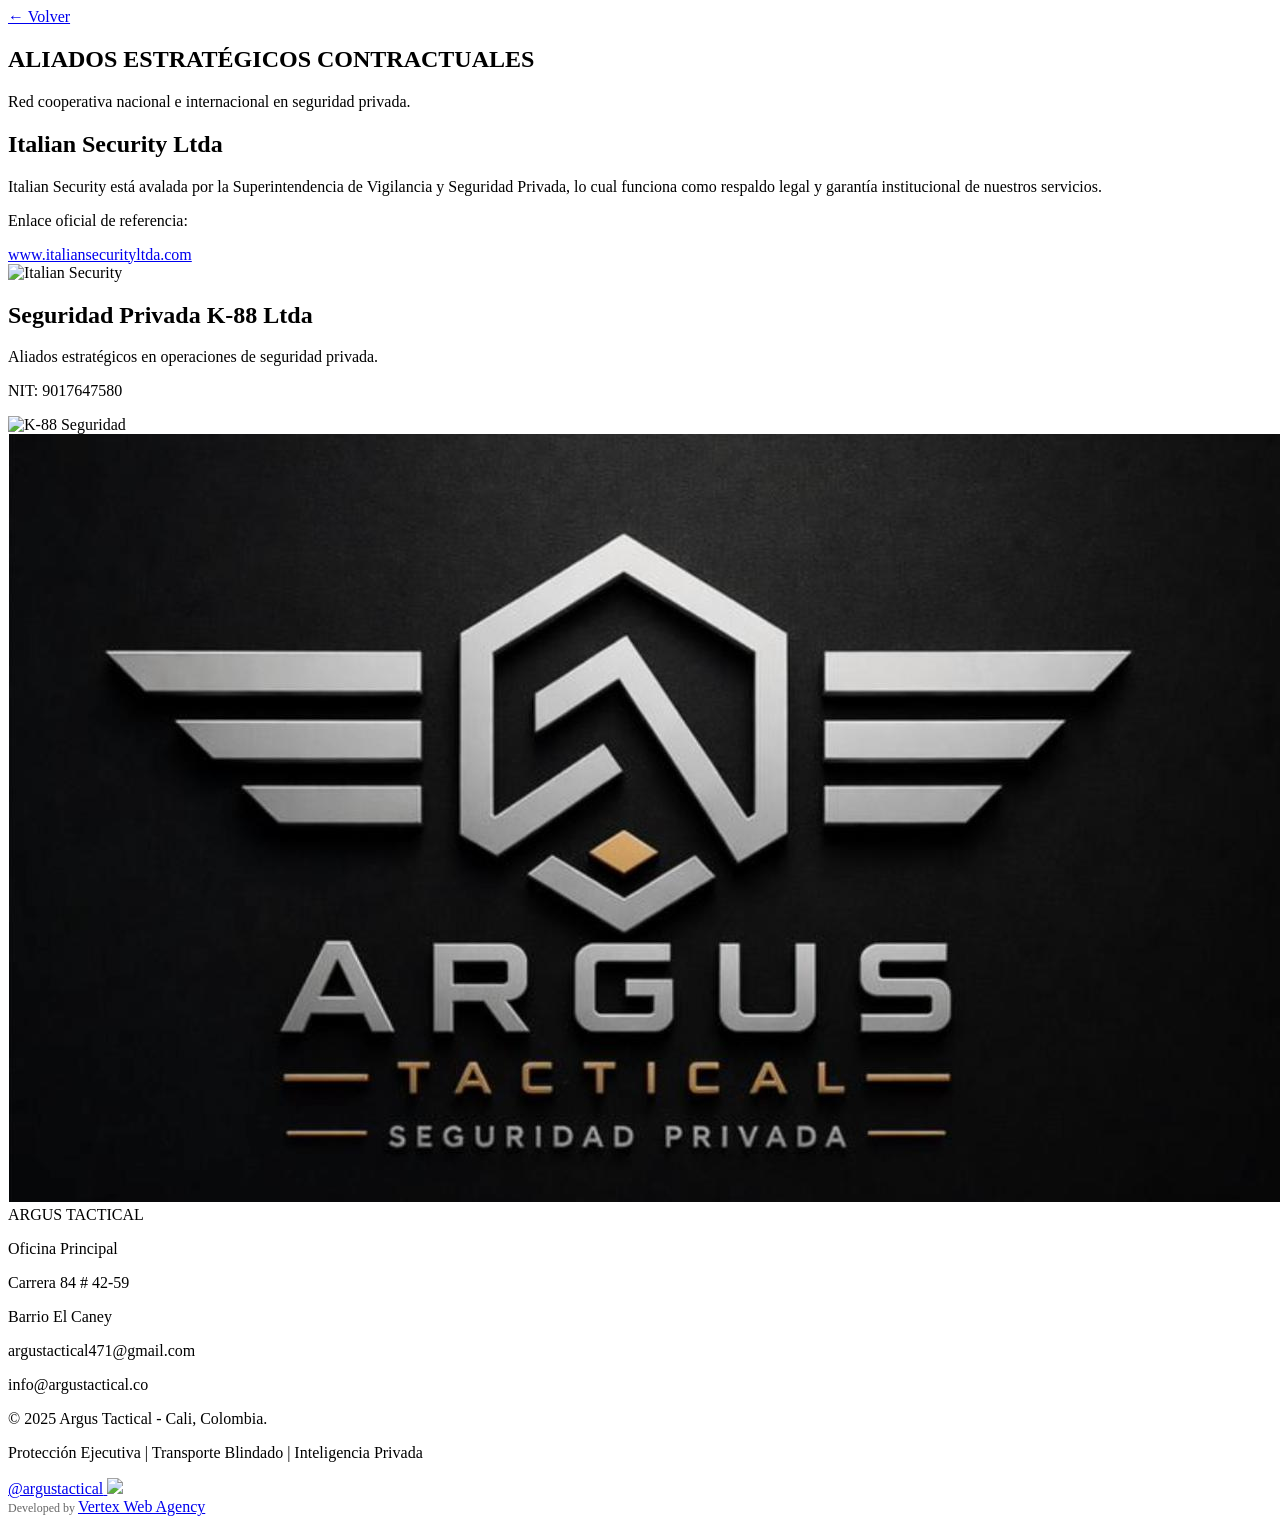
==== aliados.html @ 8331e1ac "Add files via upload" ====
<!DOCTYPE html>
<html lang="en">
<head>
    <meta charset="UTF-8">
    <meta name="viewport" content="width=device-width, initial-scale=1.0">
    <title>Aliados de seguridad | argus tactical</title>
    <link rel="stylesheet" href="style.css">
</head>
<body>
    <a href="index.html" class="btn-retorno">
    ← Volver
</a>
<div class="aliados-box">

    <h2 class="section-title aliados-special" data-i18n="aliados_title">
        ALIADOS ESTRATÉGICOS CONTRACTUALES
    </h2>

    <p class="aliados-text" data-i18n="aliados_desc">
        Red cooperativa nacional e internacional en seguridad privada.
    </p>

</div>

<!--ALIDO 1-->
<div class="aliado-container">

    <!-- TESTO -->
    <div class="aliado-texto">
        <h2 class="aliado-titulo" data-i18n="aliado1_title">
            Italian Security Ltda
        </h2>

        <p data-i18n="aliado1_desc">
            Italian Security está avalada por la Superintendencia de Vigilancia y Seguridad Privada, 
            lo cual funciona como respaldo legal y garantía institucional de nuestros servicios.
        </p>

        <p class="link-ref" data-i18n="aliado1_ref">
            Enlace oficial de referencia:
        </p>

        <a href="https://www.italiansecurityltda.com/" target="_blank">
            www.italiansecurityltda.com
        </a>
    </div>

    <!-- IMMAGINE -->
    <div class="aliado-img">
        <img src="logo_aliado.png" alt="Italian Security">
    </div>

</div>
<!--ALIDOS 2-->
<div class="aliado-container">

    <!-- SINISTRA -->
    <div class="aliado-texto">
        <h2 class="aliado-titulo" data-i18n="aliado2_title">
            Seguridad Privada K-88 Ltda
        </h2>

        <p data-i18n="aliado2_desc">
            Aliados estratégicos en operaciones de seguridad privada.
        </p>

        <p class="link-ref" data-i18n="aliado2_nit">
            NIT: 9017647580
        </p>
    </div>
<!--LOGO-->
     <!-- DESTRA -->
    <div class="aliado-img">
        <img src="logoasodia2.png" alt="K-88 Seguridad">

        
    </div>

</div>







<script src="script.js"></script>




















<footer class="site-footer">

<div class="footer-container">

        <!-- SINISTRA -->
        <div class="footer-left">
            <img src="logo.jpg" alt="Argus Tactical Logo" class="footer-logo">

            <div class="footer-info">
                <span class="footer-brand">
                    ARGUS <span class="verde">TACTICAL</span>
                </span>

                <p>Oficina Principal</p>
                <p>Carrera 84 # 42-59</p>
                <p>Barrio El Caney</p>
                <p>argustactical471@gmail.com</p>
                <p>info@argustactical.co</p>
            </div>
        </div>

        <!-- DESTRA -->
        <div class="footer-right">
            <p class="footer-copy">
                © 2025 Argus Tactical - Cali, Colombia.
            </p>

            <p class="footer-services">
                Protección Ejecutiva | Transporte Blindado | Inteligencia Privada
            </p>

            <a href="https://www.instagram.com/argustactical.co"
               target="_blank"
               class="footer-instagram">

                <span>@argustactical</span>

                <img src="https://upload.wikimedia.org/wikipedia/commons/e/e7/Instagram_logo_2016.svg">
            </a>
        </div>

    </div>

    <!---MALU-->

<div class="footer-credit">
    <span style="font-size:12px; color:#666;">Developed by </span>
    <a href="https://malu788.github.io/miosito/" target="_blank">
        Vertex Web Agency
    </a>
</div>

<script src="script.js"></script>
</body>
</html>
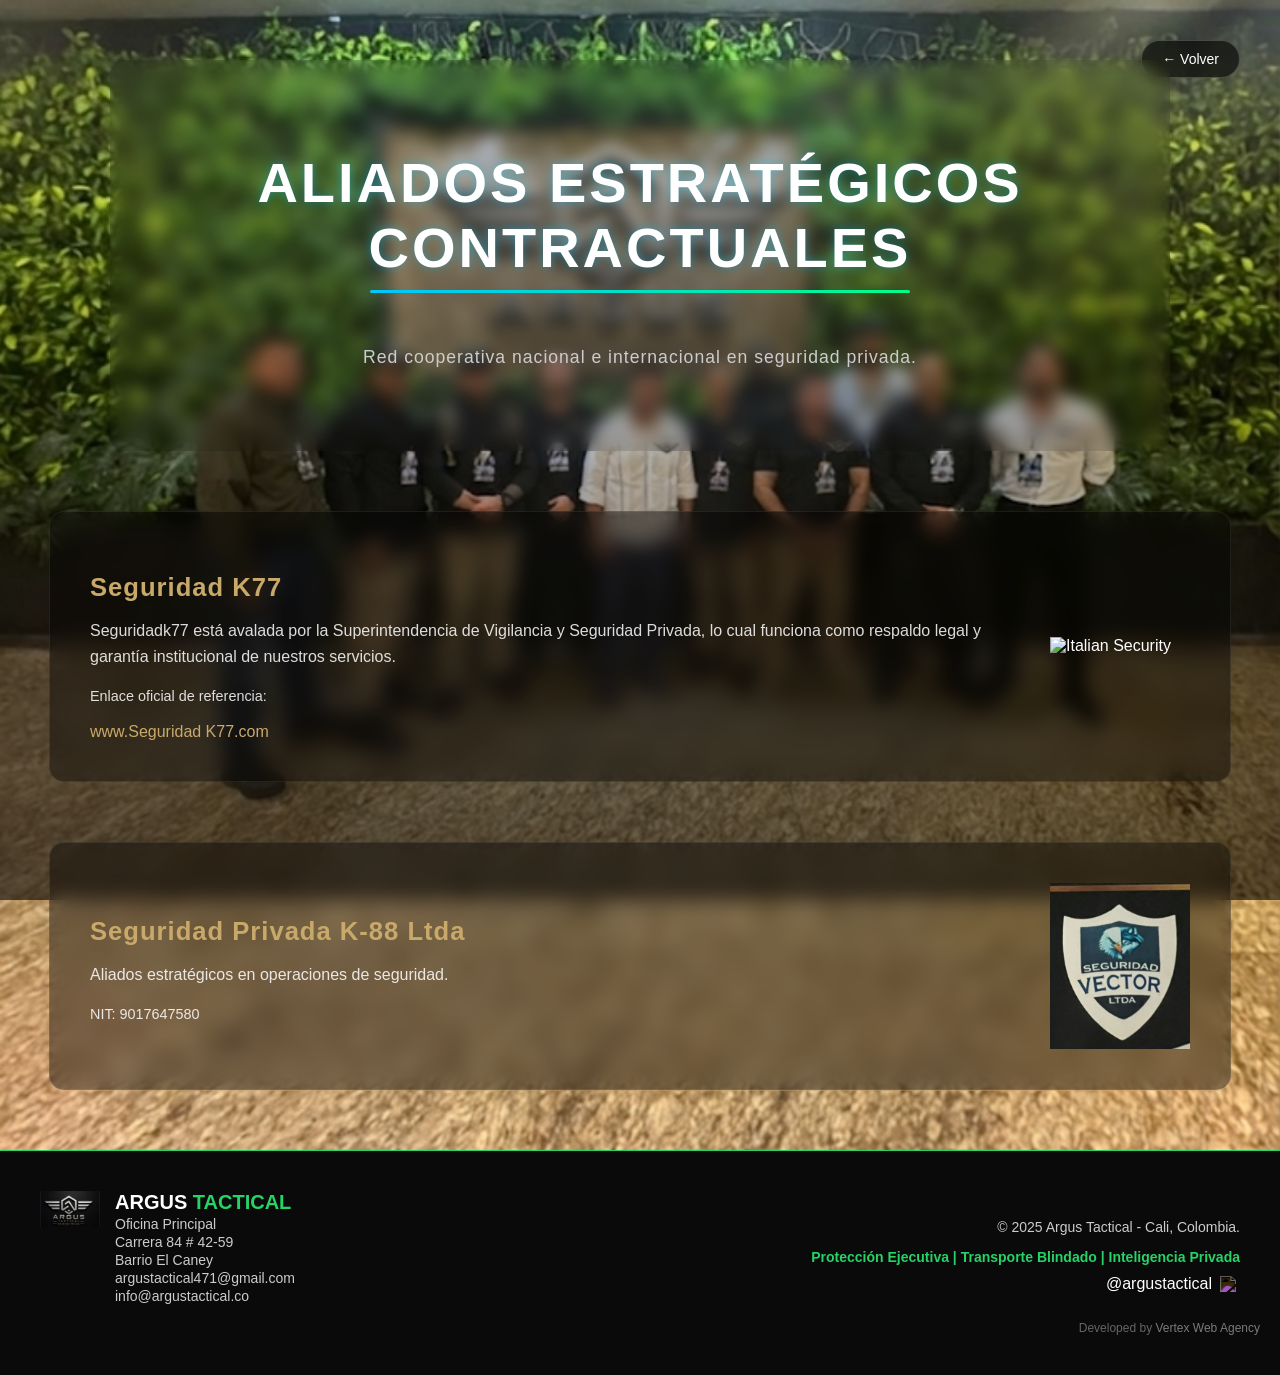
==== commit 5c471fe3: "Update aliados.html" ====
--- a/aliados.html
+++ b/aliados.html
@@ -28,11 +28,11 @@
     <!-- TESTO -->
     <div class="aliado-texto">
         <h2 class="aliado-titulo" data-i18n="aliado1_title">
-            Italian Security Ltda
+            Seguridad K77
         </h2>
 
         <p data-i18n="aliado1_desc">
-            Italian Security está avalada por la Superintendencia de Vigilancia y Seguridad Privada, 
+            Seguridad K77 está avalada por la Superintendencia de Vigilancia y Seguridad Privada, 
             lo cual funciona como respaldo legal y garantía institucional de nuestros servicios.
         </p>
 
@@ -40,14 +40,14 @@
             Enlace oficial de referencia:
         </p>
 
-        <a href="https://www.italiansecurityltda.com/" target="_blank">
-            www.italiansecurityltda.com
+        <a href="https://seguridadk77.com/" target="_blank">
+            www.Seguridad K77.com
         </a>
     </div>
 
     <!-- IMMAGINE -->
     <div class="aliado-img">
-        <img src="logo_aliado.png" alt="Italian Security">
+        <img src="foto_alido1.jpg" alt="Italian Security">
     </div>
 
 </div>
@@ -57,7 +57,7 @@
     <!-- SINISTRA -->
     <div class="aliado-texto">
         <h2 class="aliado-titulo" data-i18n="aliado2_title">
-            Seguridad Privada K-88 Ltda
+            Seguridad Privada  Ltda
         </h2>
 
         <p data-i18n="aliado2_desc">
@@ -71,7 +71,7 @@
 <!--LOGO-->
      <!-- DESTRA -->
     <div class="aliado-img">
-        <img src="logoasodia2.png" alt="K-88 Seguridad">
+        <img src="alidos_2.jpg" alt="K-88 Seguridad">
 
         
     </div>
@@ -159,4 +159,4 @@
 
 <script src="script.js"></script>
 </body>
-</html>+</html>
--- a/style.css
+++ b/style.css
@@ -0,0 +1,1748 @@
+* RESET */
+* {
+    margin: 0;
+    padding: 0;
+    box-sizing: border-box;
+}
+
+/* SFONDO PROFESSIONALE */
+body {
+  margin: 0;
+  padding-top: 90px;
+  overflow-x: hidden;
+
+  font-family: 'Montserrat', Arial, sans-serif;
+
+  background:
+    linear-gradient(rgba(0,0,0,0.0), rgba(0,0,0,0.6)),
+    url("fondo3.jpg") no-repeat center center/cover;
+
+  background-attachment: fixed;
+  min-height: 100vh;
+  color: white;
+}
+
+
+/*IMG*/
+img {
+    display: block;
+    width: 100%;
+    height: auto;
+}
+
+/*NAVBAR DELMENU*/
+/* NAVBAR */
+.navbar {
+    position: fixed;
+    top: 0;
+    width: 100%;
+    height: 80px;
+    background: rgba(0,0,0,0.6);
+        
+        z-index: 1000;
+}
+
+/* CONTENITORE NAV */
+.nav-container {
+    width: 100%;
+     display: flex;
+    justify-content: space-between;
+    align-items: center;
+    padding: 8px 20px 8px 8px, ;  
+    margin: 0;
+}
+
+/*FORZAR LO SPAZIO LAD = 0*/
+html, body {
+    margin: 0;
+    padding: 0;
+}
+/*LINEA VERTICAL DENTRO IDIOMA*/
+.lang {
+    display: flex;
+    align-items: center;
+    gap: 10px;
+
+    border-left: 1px solid rgba(255,255,255,0.3); /* linea */
+    padding-left: 15px;
+    margin-left: 15px;
+}
+
+/*SMOOTH SCROLL*/
+html{
+
+    scroll-behavior: smooth;
+}
+
+/* MENU */
+.menu a {
+    color: white;
+    text-decoration: none;
+    margin-right: 20px;
+    font-size: 14px;
+    transition: 0.3s;
+}
+
+.menu a:hover {
+    color: #c8a96a;
+}
+
+/* BLOCCO DESTRO */
+.right-box {
+    display: flex;
+    align-items: center;
+    gap: 20px;
+}
+
+/* LOGO */
+.logo-box {
+    margin-left: 15px;
+    display: flex;
+    align-items: center;
+    gap: 12px; /*ALONTANA LOGO*/
+}
+
+.logo-box img {
+    width: 80px; /*TAMAGNO LOGO*/
+    height: 80px;
+    border-radius: 50%;
+    object-fit: cover;
+}
+
+.nombre {
+    font-size: 18px; /*CAMBIA IL TAM DEL TT LOGs*/
+    font-weight: 600;
+    color: #c8a96a;
+}
+/*MENU DESTRA*/
+.menu{
+
+    display: flex;
+    align-items: center ;
+    gap: 20px;
+}
+
+.menu a {
+    color: white;
+    text-decoration: none;
+    font-size: 13px;
+    font-weight: 600;
+    /* GRASSETTO ELEGANTE*/
+    text-transform: uppercase; /*MAISCOLO*/
+    letter-spacing: 1.5px; /*SPAZIO TRA LETTERE PREMIM*/
+    position: relative;
+    transition: 0.3s;
+}
+
+/* EFFETTO LINEA SOTTO (BELLO) */
+.menu a::after {
+    content: "";
+    position: absolute;
+    width: 0%;
+    height: 2px;
+    bottom: -5px;
+    left: 0;
+    background: #c8a96a;
+    transition: 0.3s;
+}
+menu a:hover::after {
+    width: 100%;
+}
+
+.menu a:hover {
+    color: #c8a96a;
+}
+/* LINEA ORO SOTTO NAVBAR */
+.navbar::after {
+    content: "";
+    display: block;
+    width: 100%;
+    height: 2px;
+    background: #c8a96a;
+    margin-top: 5px;
+}
+/*EFFTO BELLO*/
+
+.navbar { 
+    background: rgba(0,0,0,0.4);
+    backdrop-filter: blur(8px);
+}
+/* NAVBAR CON FASCIA ORO */
+.navbar {
+    position: fixed;
+    top: 0;
+    width: 100%;
+    height: 90px;/*MISURA MENU*/
+    display: flex;
+    align-items: center;
+    z-index: 1000;
+}
+
+/* FASCIA DIETRO (OMBRA ORO) */
+.navbar::before {
+    content: "";
+    position: absolute;
+    top: 0;
+    left: 0;
+    width: 100%;
+    height: 80px; /* altezza fascia */
+    
+    background: linear-gradient(
+        to right,
+        rgba(200,169,106,0.25),
+        rgba(200,169,106,0.5),
+        rgba(200,169,106,0.25)
+    );
+
+    filter: blur(10px);
+    z-index: -1;
+}
+.lang {
+    display: flex;
+    align-items: center;
+    margin-left: 15px;
+}
+.menu a,
+.lang a {
+    display: flex;
+    align-items: center;
+    height: 1000%;
+}
+/*TITULO 1*/
+/* HERO (NUOVO) */
+.hero {
+    margin-top: 120px; /* 👈 evita il menu sopra */
+    text-align: center;
+    
+}
+
+/* TITOLO */
+.hero h1 {
+    width: 100%;
+    text-align: center;
+    font-size: 100px; /* TITULO GRANDE*/
+    color: #ffffff;
+    text-transform: uppercase;
+    letter-spacing: 5px;
+    font-weight: 700;
+    margin: 0;
+    transition: all 0.3s ease;
+
+}
+
+/*EFFETO MAUSE*/
+.hero h1:hover {
+    color: #c8a96a; /* oro */
+    transform: scale(1.03); /* leggero zoom */
+    transition: 0.3s;
+    hero h1:hover {
+    color: #c8a96a; /* oro */
+    transform: scale(1.05); /* leggero zoom */
+    text-shadow: 0 0 15px rgba(200,169,106,0.6); /* glow */
+}
+}
+/*SE ADDATTA ALLO SCHERMO*/
+.hero h1 {
+    text-shadow: 0 5px 20px rgba(0, 0, 0, 0, 7);
+
+}
+/* SOTTOTITOLO PROTECCION ESTRATEGICA*/
+.hero p {
+    font-size: 20px; /* più grande */
+    color: #FFFFFF; /* bianco */
+    letter-spacing: 5px; /* elegante */
+    text-transform: uppercase; /* stile forte */
+    font-weight: 300; /* leggero = elegante */
+    margin-top: 15px;
+    
+}
+.navbar {
+    position: relative;
+}
+
+.navbar::after {
+    content: "";
+    position: absolute;
+    left: 0;
+    bottom: -5px; /* 👈 sposta giù */
+    width: 100%;
+    height: 2px;
+    background: #c8a96a;
+}
+
+
+/*BUTTONES*/
+/* CONTENITORE BOTTONI */
+.contact-section {
+    display: grid;
+    grid-template-columns: 1fr 1fr;
+    gap: 40px;
+    padding: 60px;
+}
+.buttons {
+    margin-top: 30px;
+    display: flex;
+    justify-content: center;
+    gap: 20px;
+    flex-wrap: wrap;
+}
+
+/* BOTTONE BASE */
+.btn {
+    padding: 12px 25px;
+    border: 2px solid #c8a96a;
+    color: #c8a96a;
+    text-decoration: none;
+    font-size: 14px;
+    text-transform: uppercase;
+    letter-spacing: 1px;
+    transition: 0.3s;
+}
+
+/* HOVER */
+.btn:hover {
+    background: #c8a96a;
+    color: black;
+}
+
+/* WHATSAPP */
+.btn-whatsapp {
+    border-color: #25D366;
+    color: #25D366;
+}
+
+.btn-whatsapp:hover {
+    background: #25D366;
+    color: white;
+}
+/*PAGINA EVALUACION*/
+/* SEZIONE */
+.hero-eval {
+    margin-top: 120px;
+    text-align: center;
+}
+
+/* TITOLO UGUALE ALLA HOME */
+.hero-eval h1 {
+    font-family: 'Montserrat', Arial, sans-serif;
+    font-size: 5vw;
+    color: white;
+    text-transform: uppercase;
+    letter-spacing: 5px;
+    font-weight: 600;
+
+    transition: 0.3s;
+}
+
+/* EFFETTO */
+.hero-eval h1:hover {
+    color: #c8a96a;
+    transform: scale(1.05);
+    text-shadow: 0 0 15px rgba(200,169,106,0.6);
+}
+
+/* SOTTOTITOLO */
+.hero-eval p {
+    font-size: 20px;
+    color: white;
+    letter-spacing: 3px;
+    margin-top: 10px;
+}
+
+/*CONTAINER 1*/
+.contact-box {
+    background: rgba(255, 255, 255, 0.05);
+    border-radius: 15px;
+    padding: 20px;
+    margin-bottom: 20px;
+    backdrop-filter: blur(10px);
+    border: 1px solid rgba(255,255,255,0.1);
+    transition: 0.3s;
+}
+
+.contact-box:hover {
+    transform: translateY(-5px);
+    border-color: #00ff88;
+    box-shadow: 0 0 20px rgba(0,255,136,0.3);
+}
+.contact-box h3 {
+    color: #00ff88;
+    font-size: 14px;
+    margin-bottom: 5px;
+    letter-spacing: 1px;
+}
+
+.contact-box p {
+    font-size: 20px;
+    font-weight: bold;
+    color: white;
+}
+form input,
+form textarea,
+form select {
+    width: 100%;
+    padding: 12px;
+    margin-bottom: 15px;
+    border-radius: 8px;
+    border: 1px solid rgba(255,255,255,0.2);
+    background: rgba(0,0,0,0.4);
+    color: white;
+    font-family: 'Montserrat', sans-serif;
+    transition: 0.3s;
+}
+.orm input:focus,
+form textarea:focus {
+    outline: none;
+    border-color: #00ff88;
+    box-shadow: 0 0 10px rgba(0,255,136,0.5);
+}
+.btn-submit {
+    width: 100%;
+    padding: 15px;
+    background: linear-gradient(90deg, #00ff88, #00cc66);
+    border: none;
+    border-radius: 10px;
+    font-weight: bold;
+    color: black;
+    cursor: pointer;
+    transition: 0.3s;
+}
+
+/*HOVER*/
+.btn-submit:hover {
+    transform: scale(1.05);
+    box-shadow: 0 0 20px rgba(0,255,136,0.6);
+}
+.divider {
+
+    width: 2px;
+    background: linear-gradient(to bottom,
+    transparent, #00ff88, transparent);
+    
+}
+/*COVERTURA NACIONA 1*/
+
+.cobertura-text {
+    background: rgba(0, 0, 0, 0.55); /* sfondo scuro */
+    padding: 5PX;
+    border-radius: 15px;
+
+    backdrop-filter: blur(6px);
+}
+/**/
+.cobertura-text {
+    background: linear-gradient(
+        rgba(0,0,0,0.7),
+        rgba(0,0,0,0.5)
+    );
+    border-left: 3px solid #00ff99; /* verde Argus */
+}
+
+.cobertura-text p {
+    color: #e0e0e0;
+    line-height: 1.6;
+}
+
+.lista-ciudades li {
+    color: #ffffff;
+    margin-bottom: 6px;
+}
+
+
+
+/**/
+.contact-box i {
+    color: #00ff88;
+    margin-right: 10px;
+    font-size: 18px;
+}
+
+/*BOTONECobertura Nacional e Internacional*/
+/* CONTENITORE */
+.coverage {
+    margin-top: 20px;
+    padding: 15px;
+    border-left: 3px solid #00ff88;
+    background: rgba(255,255,255,0.03);
+    border-radius: 8px;
+    transition: 0.3s;
+}
+
+/* HOVER BOX */
+.coverage:hover {
+    transform: translateY(-3px);
+    box-shadow: 0 0 15px rgba(0,255,136,0.3);
+}
+
+/* TESTO */
+.coverage p {
+    color: #ddd;
+    font-size: 18px;
+    letter-spacing: 1px;
+}
+
+/* ICONA */
+.coverage i {
+    color: #00ff88;
+    margin-right: 10px;
+    animation: pulse 2s infinite;
+}
+
+/* ANIMAZIONE PULSANTE */
+@keyframes pulse {
+    0% {
+        transform: scale(1);
+        text-shadow: 0 0 5px rgba(0,255,136,0.4);
+    }
+    50% {
+        transform: scale(1.2);
+        text-shadow: 0 0 15px rgba(0,255,136,0.8);
+    }
+    100% {
+        transform: scale(1);
+        text-shadow: 0 0 5px rgba(0,255,136,0.4);
+    }
+}
+/*BUTTON RITORNAPAGINA EVALIACION*/
+.back-home {
+    margin-top: 30px;
+    text-align: center;
+}
+
+.btn-back {
+    display: inline-block;
+    padding: 12px 25px;
+    border: 2px solid #c8a96a;
+    color: #c8a96a;
+    text-decoration: none;
+    font-weight: 600;
+    border-radius: 8px;
+    transition: 0.3s;
+}
+.btn-back:hover {
+    background: #c8a96a;
+    color: black;
+    box-shadow: 0 0 15px rgba(200,169,106,0.6);
+    transform: translateY(-2px);
+}
+/*WHATSAPP-LINK*/
+.whatsapp-link {
+    color: #ffffff; /* 👈 bianco */
+    text-decoration: none; /* toglie sottolineato */
+    font-weight: 600;
+}
+
+.whatsapp-link:hover {
+    color: #00ff88; /* verde al passaggio mouse */
+}
+
+/*QUIENES SOMOS*/
+/* SOLO HOME - SEZIONE ABOUT */
+.about-section {
+    text-align: center;
+    padding: 80px 20px;
+}
+
+/* titolo */
+.about-section .about-title {
+    font-size: 48px;
+    color: #ffffff;
+    letter-spacing: 4px;
+    margin-bottom: 20px;
+    position: relative;
+}
+/*ANIMAZIONE TITULO*/
+.about-title {
+    color: #ffffff; /* bianco normale */
+    transition: color 0.3s ease; /* animazione fluida */
+    font-weight: 700;
+    letter-spacing: 4px;
+}
+
+/* quando passi il mouse */
+.about-title:hover {
+    color: #00ff88; /* verde */
+}
+.about-title:hover {
+    color: #00ff88;
+}
+/*MISION VISION*/
+/* SEZIONE */
+.mv-section {
+    padding: 80px 20px;
+    text-align: center;
+}
+
+/* CONTAINER CENTRALE */
+.mv-container {
+    display: flex;
+    justify-content: center;
+    gap: 40px;
+    flex-wrap: wrap;
+}
+
+/* BOX */
+.mv-box {
+    max-width: 400px;
+    padding: 25px;
+    border-radius: 10px;
+    background: rgba(255,255,255,0.03);
+    border: 1px solid rgba(255,255,255,0.1);
+    transition: 0.3s;
+}
+
+/* HOVER */
+.mv-box:hover {
+    transform: translateY(-5px);
+    border-color: #00ff88;
+}
+
+/* TITOLI */
+.mv-title {
+    font-size: 26px;
+    font-weight: 800;
+    color: #ffffff;
+    margin-bottom: 15px;
+    letter-spacing: 2px;
+    transition: 0.3s;
+}
+.section-title {
+    text-transform: uppercase;
+}
+
+/* PARAGRAFO */
+.mv-text {
+    font-size: 16px;
+    color: rgba(255,255,255,0.85);
+    line-height: 1.6;
+}
+
+/* EFFETTO HOVER TITOLO */
+.mv-title:hover {
+    color: #00ff88;
+}
+/*SERVICIOS DE ELITE*/
+/* SEZIONE */
+.elite-section {
+    text-align: center;
+    padding: 100px 20px;
+}
+
+/* BOX SFONDO (tipo blur scuro) */
+.elite-section {
+    background: rgba(0,0,0,0.5);
+    backdrop-filter: blur(6px);
+}
+
+/* TITOLO */
+.elite-title {
+    font-family: 'Montserrat', Arial, sans-serif;
+    font-size: 42px;
+    font-weight: 800;
+    color: #ffffff;
+    letter-spacing: 4px;
+    margin-bottom: 15px;
+    transition: 0.3s;
+}
+
+/* LINEA SOTTO */
+.elite-title::after {
+    content: "";
+    display: block;
+    width: 60px;
+    height: 3px;
+    background: #00ff88;
+    margin: 10px auto 0;
+    transition: 0.3s;
+}
+
+/* HOVER TITOLO */
+.elite-title:hover {
+    color: #00ff88;
+}
+
+/* LINEA cambia colore insieme */
+.elite-title:hover::after {
+    background: #ffffff;
+}
+
+/* TESTO */
+.elite-text {
+    font-family: 'Montserrat', Arial, sans-serif;
+    max-width: 700px;
+    margin: 0 auto;
+    font-size: 18px;
+    color: rgba(255,255,255,0.85);
+    line-height: 1.6;
+}
+/*SECURIDAD*/
+/* SEZIONE GENERICA */
+.security-section {
+    text-align: center;
+    padding: 80px 20px;
+}
+.security-box {
+    background: rgba(0,0,0,0.6);
+    padding: 30px;
+    border-radius: 20px;
+    backdrop-filter: blur(8px);
+    max-width: 1100px;
+    margin: auto;
+    text-align: center;
+    
+}
+
+/* TITOLO STANDARD (riutilizzabile anche altrove) */
+.section-title {
+    font-size: 36px;
+    font-weight: bold;
+    color: white;
+    transition: 0.3s;
+}
+
+/* HOVER SOLO COLORE */
+.section-title:hover {
+    color: #00ff88;
+}
+
+/* TESTO STANDARD */
+.video-grid {
+    display: flex;
+    justify-content: center;
+    gap: 25px;
+    flex-wrap: wrap;
+
+    width: 100%;
+    max-width: 900px;
+
+    margin-left: auto;
+    margin-right: auto;
+    padding: 0; /* IMPORTANTE */
+}
+
+
+
+
+.video-grid video {
+    width: 260px;
+    height: 150px;
+    object-fit: cover;
+    border-radius: 15px;
+    flex: 0 0 auto;
+    transition: 0.3s;
+}
+
+/* HOVER elegante */
+.video-grid video:hover {
+    transform: scale(1.05);
+}
+/*BOTT SECURITY*/
+.btn-security {
+    position: relative;
+    top: 30px;
+}
+
+/*INVESTIGACION*/
+
+/* BLOCCO 2INVESTIGACION PRIVADA*/
+/* Layout per Investigazione */
+.investigacion-container {
+    display: flex;
+    align-items: center;
+    justify-content: space-between;
+    gap: 50px;
+    max-width: 1100px;
+    margin: 80px auto; /* Spazio dal blocco sopra */
+    padding: 40px;
+    background: rgba(20, 20, 20, 0.6);
+    border-radius: 15px;
+    border: 1px solid rgba(255, 255, 255, 0.05);
+    text-align: left; /* Testo a sinistra */
+}
+
+.investigacion-content {
+    flex: 1;
+}
+
+.investigacion-video {
+    flex: 1;
+    display: flex;
+    justify-content: center;
+}
+
+.titulo-bello {
+    font-size: 2.8rem;
+    color: white;
+    text-transform: uppercase;
+    margin-bottom: 20px;
+    border-left: 5px solid #25d366; /* Linea verde a lato del titolo */
+    padding-left: 15px;
+}
+
+.texto-investigacion {
+    font-size: 1.2rem;
+    color: #ccc;
+    line-height: 1.6;
+    margin-bottom: 25px;
+}
+
+/* Checklist stilizzata */
+.checklist-investigacion {
+    list-style: none;
+    padding: 0;
+    margin-bottom: 35px;
+}
+
+.checklist-investigacion li {
+    font-size: 1.1rem;
+    color: white;
+    margin-bottom: 10px;
+    display: flex;
+    align-items: center;
+}
+
+.checklist-investigacion .check {
+    color: #25d366;
+    margin-right: 12px;
+    font-weight: bold;
+}
+
+/* Video singolo */
+.video-box-single {
+    width: 100%;
+    max-width: 500px;
+    border-radius: 15px;
+    overflow: hidden;
+    box-shadow: 0 10px 30px rgba(0,0,0,0.5);
+}
+
+.video-box-single video {
+    width: 100%;
+    display: block;
+}
+
+.boton-container-left {
+    margin-top: 20px;
+}
+
+/* Responsive per cellulari: mette il video sotto il testo */
+@media (max-width: 768px) {
+    .investigacion-container {
+        flex-direction: column;
+        text-align: center;
+    }
+    .titulo-bello {
+        border-left: none;
+        padding-left: 0;
+    }
+    .checklist-investigacion li {
+        justify-content: center;
+    }
+}
+
+
+
+/*CONTAINER3 ALQUILER DE VEHICULO*/
+.operaciones-container {
+    display: flex;
+    flex-direction: row;
+    align-items: center;
+    justify-content: space-between;
+    gap: 50px;
+    max-width: 1100px;
+    margin: 80px auto;
+    padding: 40px;
+    
+
+    /* ✨ stile coerente */
+    background: rgba(255, 255, 255, 0.03);
+    backdrop-filter: blur(10px);
+    -webkit-backdrop-filter: blur(10px);
+
+    border-radius: 15px;
+    border: 1px solid rgba(255, 0, 0, 0.08);
+
+    text-align: left;
+}
+
+.operaciones-content {
+    flex: 1;
+    color: white;
+}
+
+.operaciones-video {
+    flex: 1;
+    display: flex;
+    justify-content: center;
+}
+
+/* Titolo */
+.titulo-bello-alt {
+    font-size: 2.8rem;
+    color: white;
+    text-transform: uppercase;
+    margin-bottom: 20px;
+    border-left: 5px solid rgb(200, 169, 106);
+    padding-left: 15px;
+}
+
+/* Mobile */
+@media (max-width: 768px) {
+    .operaciones-container {
+        flex-direction: column-reverse;
+        text-align: center;
+    }
+
+    .titulo-bello-alt {
+        border-left: none;
+        padding-left: 0;
+    }
+}
+
+/*BUTTONE OPERAZIONES SPECIALES*/
+/* SOLO bottone operazioni */
+.btn-operaciones {
+    color: white;
+    text-decoration: none;
+
+    border: 2px solid #00ff88;
+    border-radius: 8px;
+
+    padding: 12px 28px;
+    font-weight: bold;
+    text-transform: uppercase;
+
+    background: transparent;
+    transition: 0.3s;
+}
+
+/* hover */
+.btn-operaciones:hover {
+    background: #00ff88;
+    color: #0b0f1a;
+    box-shadow: 0 0 15px rgba(0,255,136,0.5);
+}
+/* SOLO posizione bottone */
+.boton-container-left {
+    display: flex;
+    justify-content: flex-end; /* 👉 lo manda a destra */
+    margin-top: 20px;
+}/*REDUCE TUTTI VIDEO*/
+.video-box-single video {
+    width: 100%;
+    max-height: 300px; /* 🔥 riduce altezza */
+    object-fit: cover; /* taglia senza deformare */
+    border-radius: 15px;
+}
+
+/*SEGURDAD EJECUTIVA*/
+.ejecutiva-container {
+    display: flex;
+    align-items: center;
+    justify-content: space-between;
+    gap: 50px;
+    max-width: 1100px;
+    margin: 80px auto;
+    padding: 40px;
+
+    background: rgba(255, 255, 255, 0.05); /* leggero trasparente */
+    border-radius: 15px;
+    backdrop-filter: blur(8px);
+}
+
+.ejecutiva-fotos {
+    flex: 1;
+    display: flex;
+    gap: 15px;
+}
+
+.foto-wrapper {
+    flex: 1;
+    overflow: hidden;
+    border-radius: 12px;
+}
+
+.foto-bella {
+    width: 100%;
+    height: 250px;
+    object-fit: cover;
+    transition: 0.4s;
+}
+
+.foto-bella:hover {
+    transform: scale(1.05);
+}
+
+.ejecutiva-content {
+    flex: 1;
+}
+@media (max-width: 768px) {
+    .ejecutiva-container {
+        flex-direction: column;
+        text-align: center;
+    }
+
+    .ejecutiva-fotos {
+        flex-direction: column;
+    }
+}
+
+/* Titolo */
+.titulo-vivo {
+    font-size: 2.8rem;
+    color: white;
+    text-transform: uppercase;
+    margin-bottom: 20px;
+    border-left: 5px solid rgb(200, 169, 106);
+    padding-left: 15px;
+}
+
+
+
+
+
+/* Responsive per mobile */
+@media (max-width: 768px) {
+    .ejecutiva-container {
+        flex-direction: column-reverse;
+        text-align: center;
+    }
+    .ejecutiva-fotos {
+        width: 100%;
+    }
+    .ejecutiva-content {
+        text-align: center;
+    }
+}
+.titulo-vivo {
+    text-transform: uppercase;
+}
+
+/* Bottone premium SOLO per solicitar */
+.btn-solicitar {
+    display: inline-block;
+    padding: 12px 28px;
+
+    border: 2px solid rgb(200, 169, 106); /* oro */
+    color: rgb(200, 169, 106);
+
+    text-decoration: none;
+    font-weight: 600;
+    letter-spacing: 1px;
+
+    border-radius: 8px;
+
+    transition: all 0.3s ease;
+}
+/*FOTOER*/
+/* FOOTER */
+.site-footer {
+    background: #0a0a0a;
+    border-top: 1px solid #25d366;
+    padding: 40px 20px;
+    color: white;
+    margin-top: 50px;
+}
+
+/* container */
+.footer-container {
+    max-width: 1200px;
+    margin: auto;
+    display: flex;
+    justify-content: space-between;
+    align-items: center;
+    flex-wrap: wrap;
+}
+
+/* sinistra */
+.footer-left {
+    display: flex;
+    align-items: flex-start;
+    gap: 15px;
+}
+
+/* logo */
+.footer-logo {
+    width: 60px;
+}
+
+/* info */
+.footer-info p {
+    margin: 2px 0;
+    font-size: 14px;
+    color: #ccc;
+}
+
+/* brand */
+.footer-brand {
+    font-size: 20px;
+    font-weight: bold;
+    text-transform: uppercase;
+}
+.footer {
+
+    margin-top: 80px;
+    padding: 40px;
+}
+
+/* verde */
+.verde {
+    color: #25d366;
+}
+
+/* destra */
+.footer-right {
+    text-align: right;
+}
+
+/* copy */
+.footer-copy {
+    font-size: 14px;
+    color: #ccc;
+}
+
+/* servizi */
+.footer-services {
+    font-size: 14px;
+    color: #25d366;
+    font-weight: bold;
+    margin: 5px 0;
+}
+
+/* instagram */
+.footer-instagram {
+    display: flex;
+    justify-content: flex-end;
+    align-items: center;
+    gap: 8px;
+    text-decoration: none;
+    color: white;
+    margin-top: 10px;
+    transition: 0.3s;
+}
+
+.footer-instagram img {
+    width: 20px;
+    filter: invert(1);
+}
+
+.footer-instagram:hover {
+    color: #25d366;
+}
+
+@media (max-width: 768px) {
+    .footer-container {
+        flex-direction: column;
+        text-align: center;
+        gap: 20px;
+    }
+
+    .footer-right {
+        text-align: center;
+    }
+
+    .footer-instagram {
+        justify-content: center;
+    }
+}
+
+.footer-credit {
+    text-align: center;
+    font-size: 12px;
+    color: #777;
+    margin-top: 10px;
+}
+/*MALU*/
+.footer-credit {
+    margin-top: 15px;
+    text-align: right; /* lo porta a destra */
+    width: 100%;
+}
+
+.footer-credit a {
+    font-size: 12px;
+    color: #aaa; /* più elegante del blu */
+    text-decoration: none;
+    opacity: 0.7;
+    transition: 0.3s;
+}
+
+.footer-credit a:hover {
+    color: #25d366; /* verde brand */
+    opacity: 1;
+}
+/*PAGINA ALINADOS*/
+/* SOLO titolo aliados - non rompe global */
+.aliados-special {
+    letter-spacing: 3px;
+    position: relative;
+    display: inline-block;
+    text-shadow: 0 0 10px rgba(0, 198, 255, 0.4);
+    display: block;
+    text-align: center;
+    font-size: 3.5rem;
+    margin: 50px;
+}
+
+
+/* linea elegante */
+.aliados-special::after {
+    content: "";
+    display: block;
+    width: 60%;
+    height: 3px;
+    margin: 10px auto 0;
+
+    background: linear-gradient(90deg, #00c6ff, #00ff88);
+    border-radius: 2px;
+}
+
+
+/* hover leggero (senza rompere layout) */
+.aliados-special:hover {
+    text-shadow: 0 0 18px rgba(0, 255, 136, 0.6);
+}
+/*PARAGRAFO */
+/* SOLO pagina aliados */
+.aliados-text {
+    text-align: center;
+    max-width: 700px;
+    margin: 10px auto 40px;
+
+    font-size: 1.1rem;
+    line-height: 1.6;
+
+    color: #ccc;
+    letter-spacing: 1px;
+}
+/* container oscuro elegante */
+.aliados-box {
+    max-width: 1000px;
+    margin: 60px auto;
+    padding: 40px 30px;
+
+    background: rgba(0, 0, 0, 0.1); /* effetto scuro */
+    border-radius: 15px;
+
+    text-align: center;
+
+    backdrop-filter: blur(8px); /* effetto premium */
+}
+/*CONTAINER 2*/
+/* CONTAINER */
+.aliado-container {
+    display: flex;
+    align-items: center;
+    justify-content: space-between;
+    gap: 40px;
+
+    width: 90%;
+    max-width: 1100px;
+    margin: 60px auto;
+
+    padding: 40px;
+    border-radius: 15px;
+
+    background: rgba(0, 0, 0, 0.4); /* più elegante */
+    backdrop-filter: blur(10px);
+
+    border: 1px solid rgba(255,255,255,0.08);
+
+    transition: 0.3s;
+}
+
+/* HOVER LEGGERO */
+.aliado-container:hover {
+    transform: translateY(-5px);
+    box-shadow: 0 10px 30px rgba(0,0,0,0.6);
+}
+
+/* TESTO */
+.aliado-texto {
+    flex: 1;
+}
+
+/* TITOLO */
+.aliado-titulo {
+    color: rgb(200, 169, 106); /* oro VIP */
+    margin-bottom: 15px;
+
+    font-size: 1.6rem;
+    letter-spacing: 1px;
+}
+
+/* PARAGRAFI */
+.aliado-texto p {
+    color: rgba(255,255,255,0.85);
+    line-height: 1.6;
+}
+
+/* LINK LABEL */
+.link-ref {
+    margin-top: 15px;
+    font-size: 0.9rem;
+    color: #aaa;
+}
+
+/* LINK */
+.aliado-texto a {
+    color: rgb(200, 169, 106);
+    text-decoration: none;
+    font-weight: 500;
+}
+
+.aliado-texto a:hover {
+    text-decoration: underline;
+}
+
+/* container */
+.aliado-container {
+    display: flex;
+    align-items: center;
+    justify-content: space-between;
+    gap: 40px;
+
+    width: 90%;
+    max-width: 1100px;
+    margin: 60px auto;
+
+    padding: 40px;
+    border-radius: 15px;
+
+    background: rgba(0, 0, 0, 0.4);
+    backdrop-filter: blur(10px);
+}
+
+/* SINISTRA */
+.aliado-texto {
+    flex: 1;
+    text-align: left; /* 🔥 importante */
+}
+
+/* titolo */
+.aliado-titulo {
+    color: rgb(200, 169, 106);
+    margin-bottom: 15px;
+}
+
+/* paragrafo */
+.aliado-texto p {
+    margin-bottom: 10px;
+}
+
+/* link sotto */
+.aliado-texto a {
+    display: inline-block;
+    margin-top: 5px;
+}
+
+/* DESTRA logo */
+.aliado-img {
+    flex-shrink: 0;
+}
+
+.aliado-img img {
+    width: 140px;
+}
+/*CONTAINER4*/
+/* Inverte layout (testo sinistra, immagine destra) */
+.cobertura-reverse {
+    display: flex;
+    align-items: center;
+    justify-content: space-between;
+    gap: 40px;
+    
+}
+
+/* Titolo più grande */
+.big-title {
+    font-size: 42px;
+    font-weight: 700;
+    margin-bottom: 20px;
+}
+
+/* Paragrafo più elegante */
+.cobertura-desc {
+    font-size: 17px;
+    line-height: 1.7;
+    color: rgba(255,255,255,0.85);
+    margin-bottom: 15px;
+}
+
+/* Responsive (importantissimo) */
+@media (max-width: 768px) {
+    .cobertura-reverse {
+        flex-direction: column;
+    }
+}
+/* Layout */
+.cobertura-reverse {
+    display: flex;
+    align-items: center;
+    justify-content: center;
+    gap: 60px;
+}
+
+/* FOTO più piccola e elegante */
+.small-img img {
+    width: 320px; /* 🔥 ridotta */
+    max-width: 100%;
+    border-radius: 15px;
+    object-fit: cover;
+
+    /* effetto premium */
+    box-shadow: 0 10px 30px rgba(245, 220, 220, 0.6);
+    opacity: 0.95;
+}
+
+/* Titolo forte */
+.titulo-strong {
+    font-size: 44px;
+    font-weight: 800;
+    letter-spacing: 1px;
+    margin-bottom: 15px;
+
+    /* effetto elegante */
+    text-transform: uppercase;
+}
+
+/* Paragrafo bello */
+.cobertura-desc {
+    font-size: 17px;
+    line-height: 1.7;
+    color: rgba(255,255,255,0.85);
+    margin-bottom: 15px;
+}
+
+/* Responsive */
+@media (max-width: 768px) {
+    .cobertura-reverse {
+        flex-direction: column;
+        text-align: center;
+    }
+
+    .small-img img {
+        width: 90%;
+    }
+}
+
+/*CONTACTO*/
+
+
+.contacto {
+    padding: 80px 20px;
+    background: rgba(0, 0, 0, 0.6);
+    backdrop-filter: blur(8px);
+    margin-top: 100px;
+}
+
+.cobertura-img {
+
+    margin-right: 30px;
+}
+.cobertura-img img {
+    margin-top: 50px;
+}
+
+
+.titulo-contacto {
+    text-align: center;
+    font-size: 2.8rem;
+    font-weight: 800;
+    text-transform: uppercase;
+    margin-bottom: 15px;
+}
+
+.subtexto {
+    text-align: center;
+    max-width: 700PX;
+    margin: 0 auto 40px;
+    color: #ccc;
+}
+
+.contacto-grid {
+    max-width: 1100px;
+    margin: auto;
+    display: grid;
+    grid-template-columns: repeat(auto-fit, minmax(220px, 1fr));
+    gap: 25px;
+}
+
+
+
+
+/**/
+.contacto .item {
+    background: rgba(255,255,255,0.05);
+    padding: 20px;
+    border-radius: 12px;
+    border: 1px solid rgba(255,255,255,0.08);
+}
+
+
+
+
+.iconos {
+    display: flex;
+    justify-content: center;
+    gap: 20px;
+    margin-top: 15px;
+}
+
+.iconos img {
+    width: 32px;
+    transition: 0.3s;
+}
+
+/* effetto hover */
+.iconos img:hover {
+    transform: scale(1.2);
+}
+/* container */
+.iconos {
+    display: flex;
+    justify-content: center;
+    gap: 20px;
+    margin-top: 20px;
+}
+
+/* bottone */
+.icon-btn {
+    width: 55px;
+    height: 55px;
+
+    display: flex;
+    align-items: center;
+    justify-content: center;
+
+    background: rgba(255,255,255,0.08);
+    border-radius: 50%;
+
+    transition: 0.3s;
+}
+
+/* icona */
+.icon-btn img {
+    width: 28px;
+}
+
+/* hover effetto premium */
+.icon-btn:hover {
+    transform: translateY(-5px);
+    background: #25d366; /* verde WhatsApp */
+}
+
+/*BOTON RETORNO DELLA PAGINA ALIADOS*/
+/* BOTON RETORNO */
+.btn-retorno {
+    position: absolute;
+    top: 40px;
+    right: 40px;
+
+    padding: 10px 20px;
+    border-radius: 30px;
+
+    background: rgba(0,0,0,0.6);
+    color: #fff;
+    text-decoration: none;
+
+    font-size: 14px;
+    font-weight: 500;
+
+    border: 1px solid rgba(255,255,255,0.2);
+    backdrop-filter: blur(8px);
+
+    transition: all 0.3s ease;
+}
+
+.btn-retorno:hover {
+    background: #00ff99;
+    color: #000;
+    transform: translateY(-2px);
+}
+/*MAPA CONTACTT*/
+/* SEZIONE VIDEO + MAPPA */
+.media-mapa {
+    display: flex;
+    gap: 30px;
+    width: 90%;
+    margin: 60px auto;
+
+
+}
+
+/* BOX */
+.media-box {
+    flex: 1;
+    padding: 20px;
+    border-radius: 15px;
+
+    background: rgba(255,255,255,0.05);
+    backdrop-filter: blur(10px);
+    display: flex;
+    justify-content: center;
+    align-items: center;
+}
+
+/* VIDEO */
+.media-box video {
+    width: 90%;
+    height: 220px;
+    
+    object-fit: cover;
+    border-radius: 10px;
+}
+
+/* MAPPA */
+.media-box iframe {
+    width: 100%;
+    height: 300px;
+    border-radius: 10px;
+    border: none;
+}
+.media-box.mapa
+
+/* TITOLO MAPPA */
+.map-title {
+    color: #00ff99;
+    margin-bottom: 10px;
+}
+/*SU TELEFONO SI METTE PERFETTO*/
+@media (max-width: 768px) {
+    .media-mapa {
+        flex-direction: column;
+    }
+}
+
+/*BOTN PAGINA CONTATT*/
+.btn-home {
+    position: fixed; /* 👈 sempre visibile */
+    top: 20px;
+    right: 30px; /* 👈 a destra */
+
+    background: rgba(0,0,0,0.6);
+    color: #fff;
+
+    padding: 10px 18px;
+    border-radius: 25px;
+
+    text-decoration: none;
+    font-size: 14px;
+    font-weight: 500;
+
+    backdrop-filter: blur(10px);
+
+    transition: all 0.3s ease;
+    z-index: 999;
+}
+
+.btn-home:hover {
+    background: #00ff99;
+    color: #000;
+    transform: translateY(-2px);
+    box-shadow: 0 5px 15px rgba(0,255,153,0.4);
+}
+/*FONDO PER CAMBA*/
+.page-contacto {
+    background: url("fondo-contacto.jpg") no-repeat center center/cover;
+}
+
+.page-contacto {
+    background: linear-gradient(
+        rgba(0,0,0,0.7),
+        rgba(0,0,0,0.9)
+    ),
+    url("fondo-contacto.jpg") center/cover;
+
+
+}
+
+/*PARAGRAFO  QUIENES SOMO*/
+.about-text {
+    
+  font-family: 'Montserrat', sans-serif;
+  font-weight: 600;
+  letter-spacing: 1.5px;
+  line-height: 1.8;
+  font-size: 17px;
+  color: rgba(255,255,255,0.85);
+
+}
+
+
+
+
+
+about-highlight {
+    font-size: 18px;
+    font-weight: 500;
+    color: #ffffff;
+
+    padding: 20px 25px;
+    margin-bottom: 25px;
+
+    border-left: 4px solid #00ff99;
+
+    background: rgba(0, 0, 0, 0.6);
+    backdrop-filter: blur(6px);
+
+    box-shadow: 
+        0 0 15px rgba(0,255,150,0.15),
+        0 0 30px rgba(0,255,150,0.05);
+
+    line-height: 1.7;
+
+    transition: 0.3s ease;
+}
+
+/* 🔥 HOVER (effetto premium) */
+.about-highlight:hover {
+    transform: translateX(5px);
+
+    box-shadow: 
+        0 0 25px rgba(0,255,150,0.4),
+        0 0 50px rgba(0,255,150,0.2);
+
+    border-left: 4px solid #00ffaa;
+}
+
+/*CONFIGURACION PER CELLULAR*/
+/* 📱 MOBILE SAFE (non rompe il design) */
+@media (max-width: 768px) {
+
+    /* testo adattato */
+    h1 { font-size: 32px; }
+    h2 { font-size: 24px; }
+    p { font-size: 16px; }
+
+    /* container grid → 1 colonna */
+    .servicios-container,
+    .contacto-grid,
+    .cobertura-container {
+        grid-template-columns: 1fr;
+        gap: 20px;
+        padding: 20px;
+    }
+
+    /* immagini sempre corrette */
+    img {
+        max-width: 100%;
+        height: auto;
+    }
+
+    /* video responsive */
+    video {
+        width: 100%;
+        height: auto;
+    }
+
+    /* bottoni più grandi */
+    .btn,
+    .btn-whatsapp,
+    .btn-home {
+        padding: 12px 20px;
+        font-size: 16px;
+    }
+
+}
+
